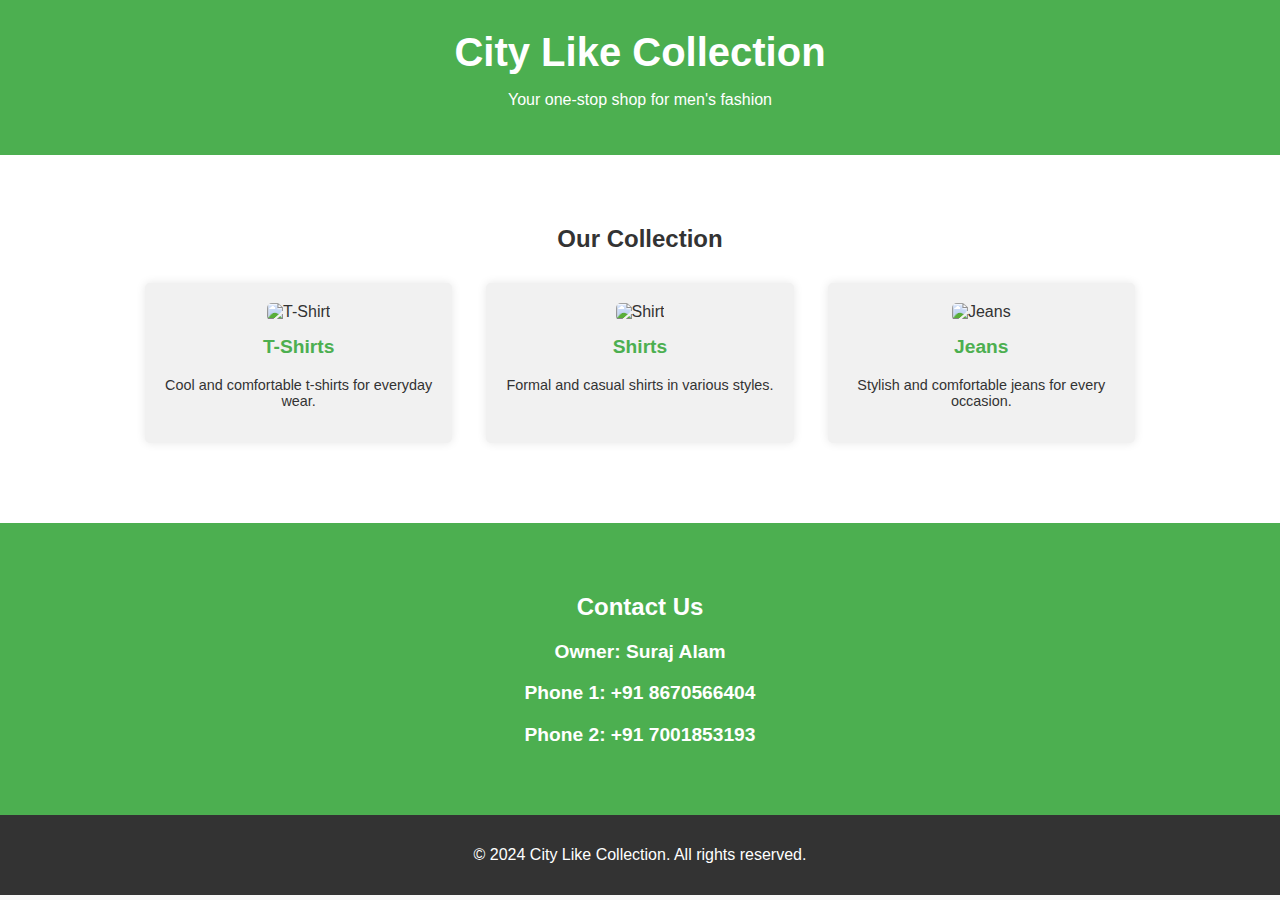
==== index.html @ 051e7981 "Add files via upload" ====
<!DOCTYPE html>
<html lang="en">
<head>
    <meta charset="UTF-8">
    <meta name="viewport" content="width=device-width, initial-scale=1.0">
    <title>City Like Collection - Men's Clothing Store</title>
    <link rel="stylesheet" href="styles.css">
</head>
<body>
    <!-- Header Section -->
    <header>
        <div class="container">
            <h1>City Like Collection</h1>
            <p>Your one-stop shop for men's fashion</p>
        </div>
    </header>

    <!-- Product Section -->
    <section id="products">
        <div class="container">
            <h2>Our Collection</h2>
            <div class="product-grid">
                <!-- T-Shirt Item -->
                <div class="product-item">
                    <img src="images/t-shirts.jpg" alt="T-Shirt">
                    <h3>T-Shirts</h3>
                    <p>Cool and comfortable t-shirts for everyday wear.</p>
                </div>
                <!-- Shirt Item -->
                <div class="product-item">
                    <img src="images/shirt.jpeg" alt="Shirt">
                    <h3>Shirts</h3>
                    <p>Formal and casual shirts in various styles.</p>
                </div>
                <!-- Jeans Item -->
                <div class="product-item">
                    <img src="images/jeans.jpg" alt="Jeans">
                    <h3>Jeans</h3>
                    <p>Stylish and comfortable jeans for every occasion.</p>
                </div>
                <!-- Add more products as needed -->
            </div>
        </div>
    </section>

    <!-- Contact Section -->
    <section id="contact">
        <div class="container">
            <h2>Contact Us</h2>
            <p>Owner: Suraj Alam</p>
            <p>Phone 1: +91 8670566404</p>
            <p>Phone 2: +91 7001853193</p>
        </div>
    </section>

    <!-- Footer Section -->
    <footer>
        <div class="container">
            <p>&copy; 2024 City Like Collection. All rights reserved.</p>
        </div>
    </footer>

    <script src="script.js"></script>
</body>
</html>
---- styles.css ----
/* General Styles */
body {
    font-family: Arial, sans-serif;
    margin: 0;
    padding: 0;
    color: #333;
    background-color: #f8f8f8;
}

.container {
    width: 80%;
    margin: 0 auto;
}

/* Header Styles */
header {
    background-color: #4CAF50;
    color: white;
    padding: 30px 0;
    text-align: center;
}

header h1 {
    margin: 0;
    font-size: 2.5em;
    font-family: 'Helvetica Neue', sans-serif;
    font-weight: bold;
}

/* Product Section Styles */
#products {
    padding: 50px 0;
    background-color: #fff;
}

#products h2 {
    text-align: center;
    margin-bottom: 30px;
}

.product-grid {
    display: flex;
    justify-content: space-around;
    flex-wrap: wrap;
}

.product-item {
    width: 30%;
    margin-bottom: 30px;
    background-color: #f1f1f1;
    padding: 20px;
    text-align: center;
    border-radius: 5px;
    box-shadow: 0 0 10px rgba(0, 0, 0, 0.1);
    transition: background-color 0.3s, box-shadow 0.3s;
    box-sizing: border-box; /* Ensures padding is included in width */
}

.product-item img {
    width: 100%;
    height: 200px; /* Fixed height to ensure uniformity */
    object-fit: cover; /* Ensures the image covers the container without distortion */
    border-radius: 5px;
}

.product-item h3 {
    margin-top: 15px;
    font-size: 1.2em;
    color: #4CAF50;
    font-family: 'Arial', sans-serif;
}

.product-item p {
    font-size: 0.9em;
}

/* Product Item Hover Effect */
.product-item:hover {
    background-color: #e0e0e0;
    box-shadow: 0 4px 15px rgba(0, 0, 0, 0.2);
}

/* Contact Section Styles */
#contact {
    padding: 50px 0;
    text-align: center;
    background-color: #4CAF50;
    color: white;
}

#contact p {
    font-size: 1.2em;
    font-weight: bold;
}

/* Footer Styles */
footer {
    background-color: #333;
    color: white;
    text-align: center;
    padding: 15px 0;
}

/* Responsive Styles */
@media (max-width: 768px) {
    .product-item {
        width: 100%;
        margin-bottom: 20px;
    }

    .container {
        width: 90%;
    }
}

@media (max-width: 480px) {
    header h1 {
        font-size: 2em;
    }

    #contact p {
        font-size: 1em;
    }
}
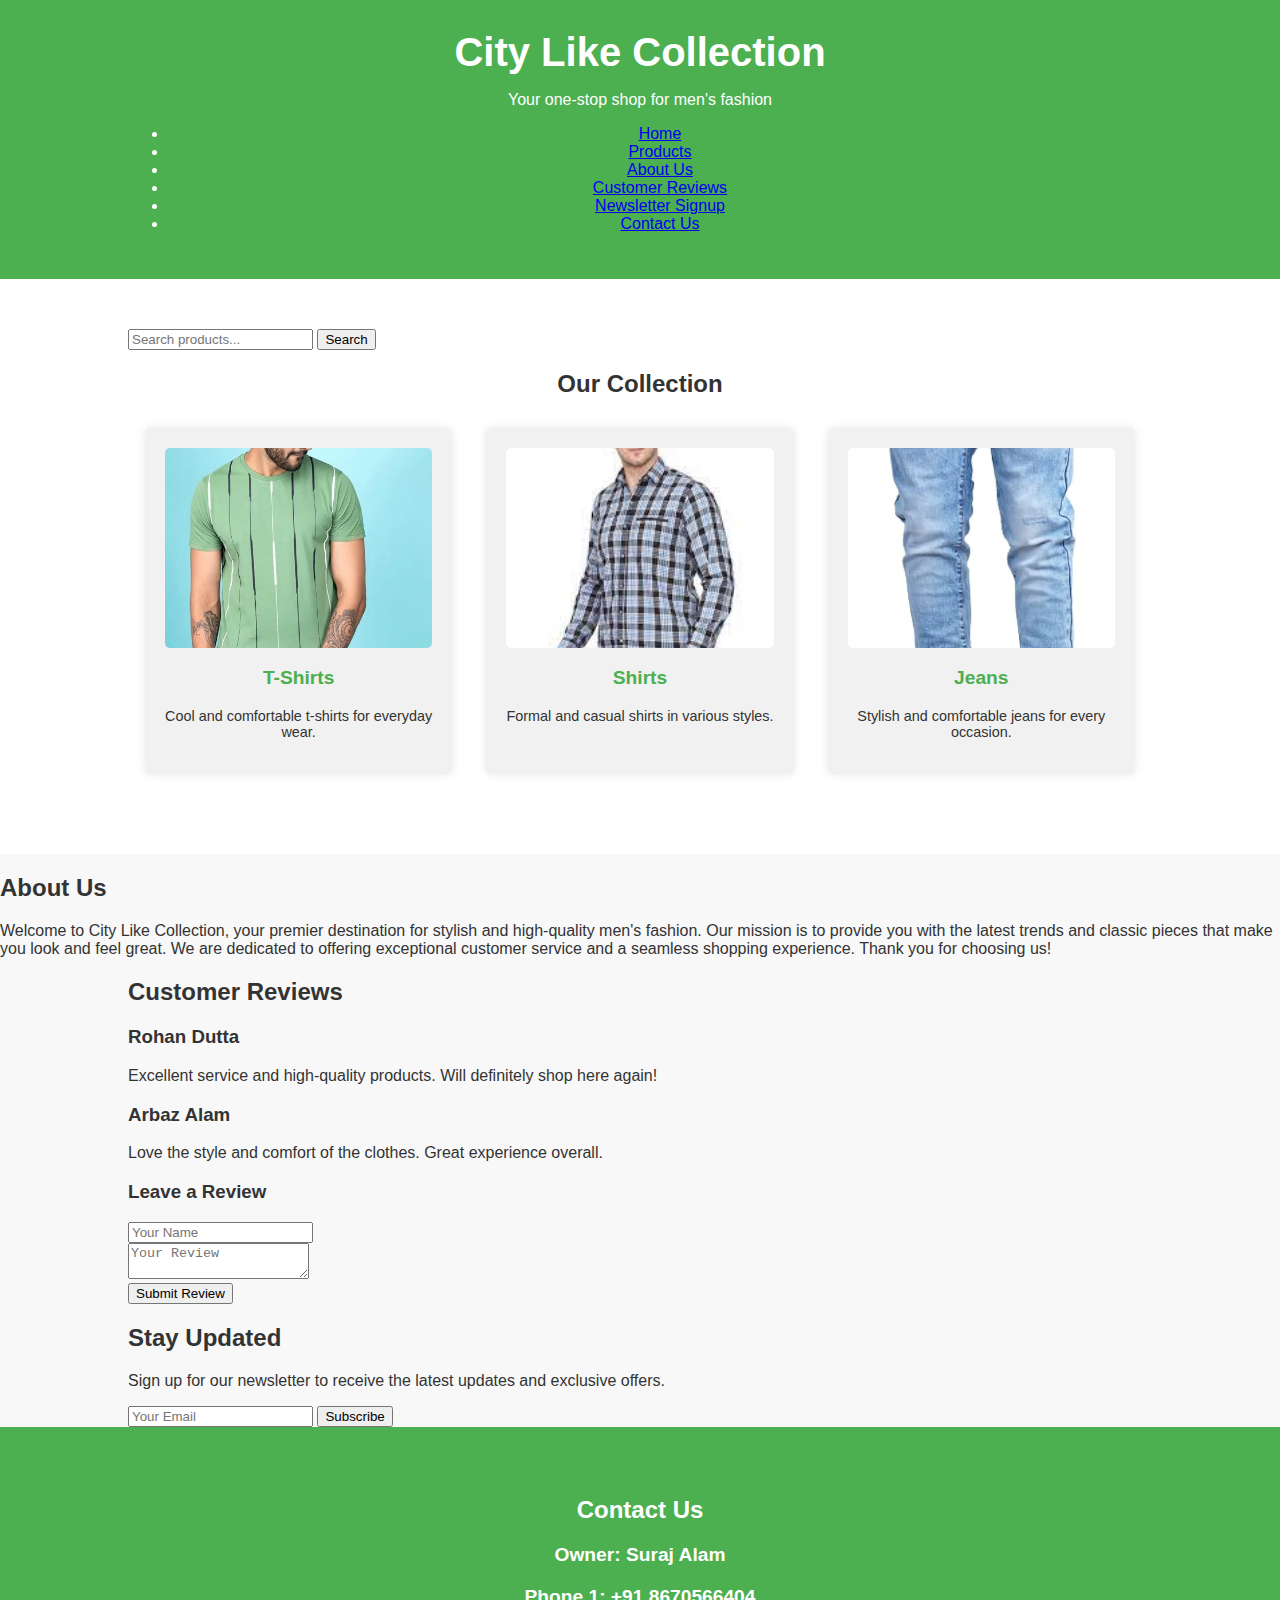
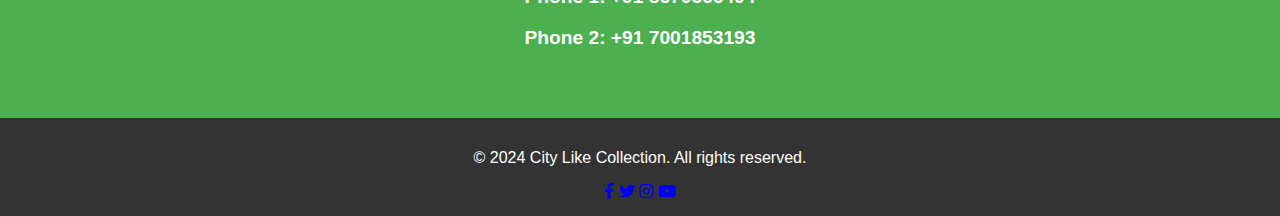
==== commit 77194c41: "Update index.html" ====
--- a/index.html
+++ b/index.html
@@ -5,6 +5,8 @@
     <meta name="viewport" content="width=device-width, initial-scale=1.0">
     <title>City Like Collection - Men's Clothing Store</title>
     <link rel="stylesheet" href="styles.css">
+    <!-- Font Awesome CDN -->
+    <link rel="stylesheet" href="https://cdnjs.cloudflare.com/ajax/libs/font-awesome/6.0.0-beta3/css/all.min.css">
 </head>
 <body>
     <!-- Header Section -->
@@ -12,34 +14,98 @@
         <div class="container">
             <h1>City Like Collection</h1>
             <p>Your one-stop shop for men's fashion</p>
+            <!-- Navigation Menu -->
+            <nav>
+                <ul>
+                    <li><a href="#home">Home</a></li>
+                    <li><a href="#products">Products</a></li>
+                    <li><a href="#about">About Us</a></li>
+                    <li><a href="#reviews">Customer Reviews</a></li>
+                    <li><a href="#newsletter">Newsletter Signup</a></li>
+                    <li><a href="#contact">Contact Us</a></li>
+                </ul>
+            </nav>
         </div>
     </header>
 
     <!-- Product Section -->
     <section id="products">
         <div class="container">
+            <div class="search-container">
+                <input type="text" id="search-input" placeholder="Search products...">
+                <button onclick="searchProducts()">Search</button>
+            </div>
             <h2>Our Collection</h2>
             <div class="product-grid">
                 <!-- T-Shirt Item -->
-                <div class="product-item">
+                <div class="product-item" data-category="t-shirts">
                     <img src="images/t-shirts.jpg" alt="T-Shirt">
                     <h3>T-Shirts</h3>
                     <p>Cool and comfortable t-shirts for everyday wear.</p>
                 </div>
                 <!-- Shirt Item -->
-                <div class="product-item">
+                <div class="product-item" data-category="shirts">
                     <img src="images/shirt.jpeg" alt="Shirt">
                     <h3>Shirts</h3>
                     <p>Formal and casual shirts in various styles.</p>
                 </div>
                 <!-- Jeans Item -->
-                <div class="product-item">
+                <div class="product-item" data-category="jeans">
                     <img src="images/jeans.jpg" alt="Jeans">
                     <h3>Jeans</h3>
                     <p>Stylish and comfortable jeans for every occasion.</p>
                 </div>
-                <!-- Add more products as needed -->
             </div>
+        </div>
+    </section>
+
+    <!-- About Us Section -->
+    <section id="about">
+        <div class="about-text">
+            <h2>About Us</h2>
+            <p>Welcome to City Like Collection, your premier destination for stylish and high-quality men's fashion. Our mission is to provide you with the latest trends and classic pieces that make you look and feel great. We are dedicated to offering exceptional customer service and a seamless shopping experience. Thank you for choosing us!</p>
+        </div>
+    </section>
+
+    <!-- Customer Reviews Section -->
+    <section id="reviews">
+        <div class="container">
+            <h2>Customer Reviews</h2>
+            <div class="reviews-grid">
+                <div class="review-item">
+                    <h3>Rohan Dutta</h3>
+                    <p>Excellent service and high-quality products. Will definitely shop here again!</p>
+                </div>
+                <div class="review-item">
+                    <h3>Arbaz Alam</h3>
+                    <p>Love the style and comfort of the clothes. Great experience overall.</p>
+                </div>
+            </div>
+            <!-- Review Form -->
+            <div class="review-form">
+                <h3>Leave a Review</h3>
+                <form id="review-form">
+                    <div class="form-group">
+                        <input type="text" id="review-name" placeholder="Your Name" required>
+                    </div>
+                    <div class="form-group">
+                        <textarea id="review-text" placeholder="Your Review" required></textarea>
+                    </div>
+                    <button type="submit">Submit Review</button>
+                </form>
+            </div>
+        </div>
+    </section>
+
+    <!-- Newsletter Signup Section -->
+    <section id="newsletter">
+        <div class="container">
+            <h2>Stay Updated</h2>
+            <p>Sign up for our newsletter to receive the latest updates and exclusive offers.</p>
+            <form id="newsletter-form">
+                <input type="email" id="newsletter-email" placeholder="Your Email" required>
+                <button type="submit">Subscribe</button>
+            </form>
         </div>
     </section>
 
@@ -57,6 +123,12 @@
     <footer>
         <div class="container">
             <p>&copy; 2024 City Like Collection. All rights reserved.</p>
+            <div class="social-media">
+                <a href="https://facebook.com/yourprofile" target="_blank" title="Follow us on Facebook"><i class="fab fa-facebook-f"></i></a>
+                <a href="https://twitter.com/yourprofile" target="_blank" title="Follow us on Twitter"><i class="fab fa-twitter"></i></a>
+                <a href="https://instagram.com/yourprofile" target="_blank" title="Follow us on Instagram"><i class="fab fa-instagram"></i></a>
+                <a href="https://youtube.com/yourprofile" target="_blank" title="Subscribe to our YouTube channel"><i class="fab fa-youtube"></i></a>
+            </div>
         </div>
     </footer>
 
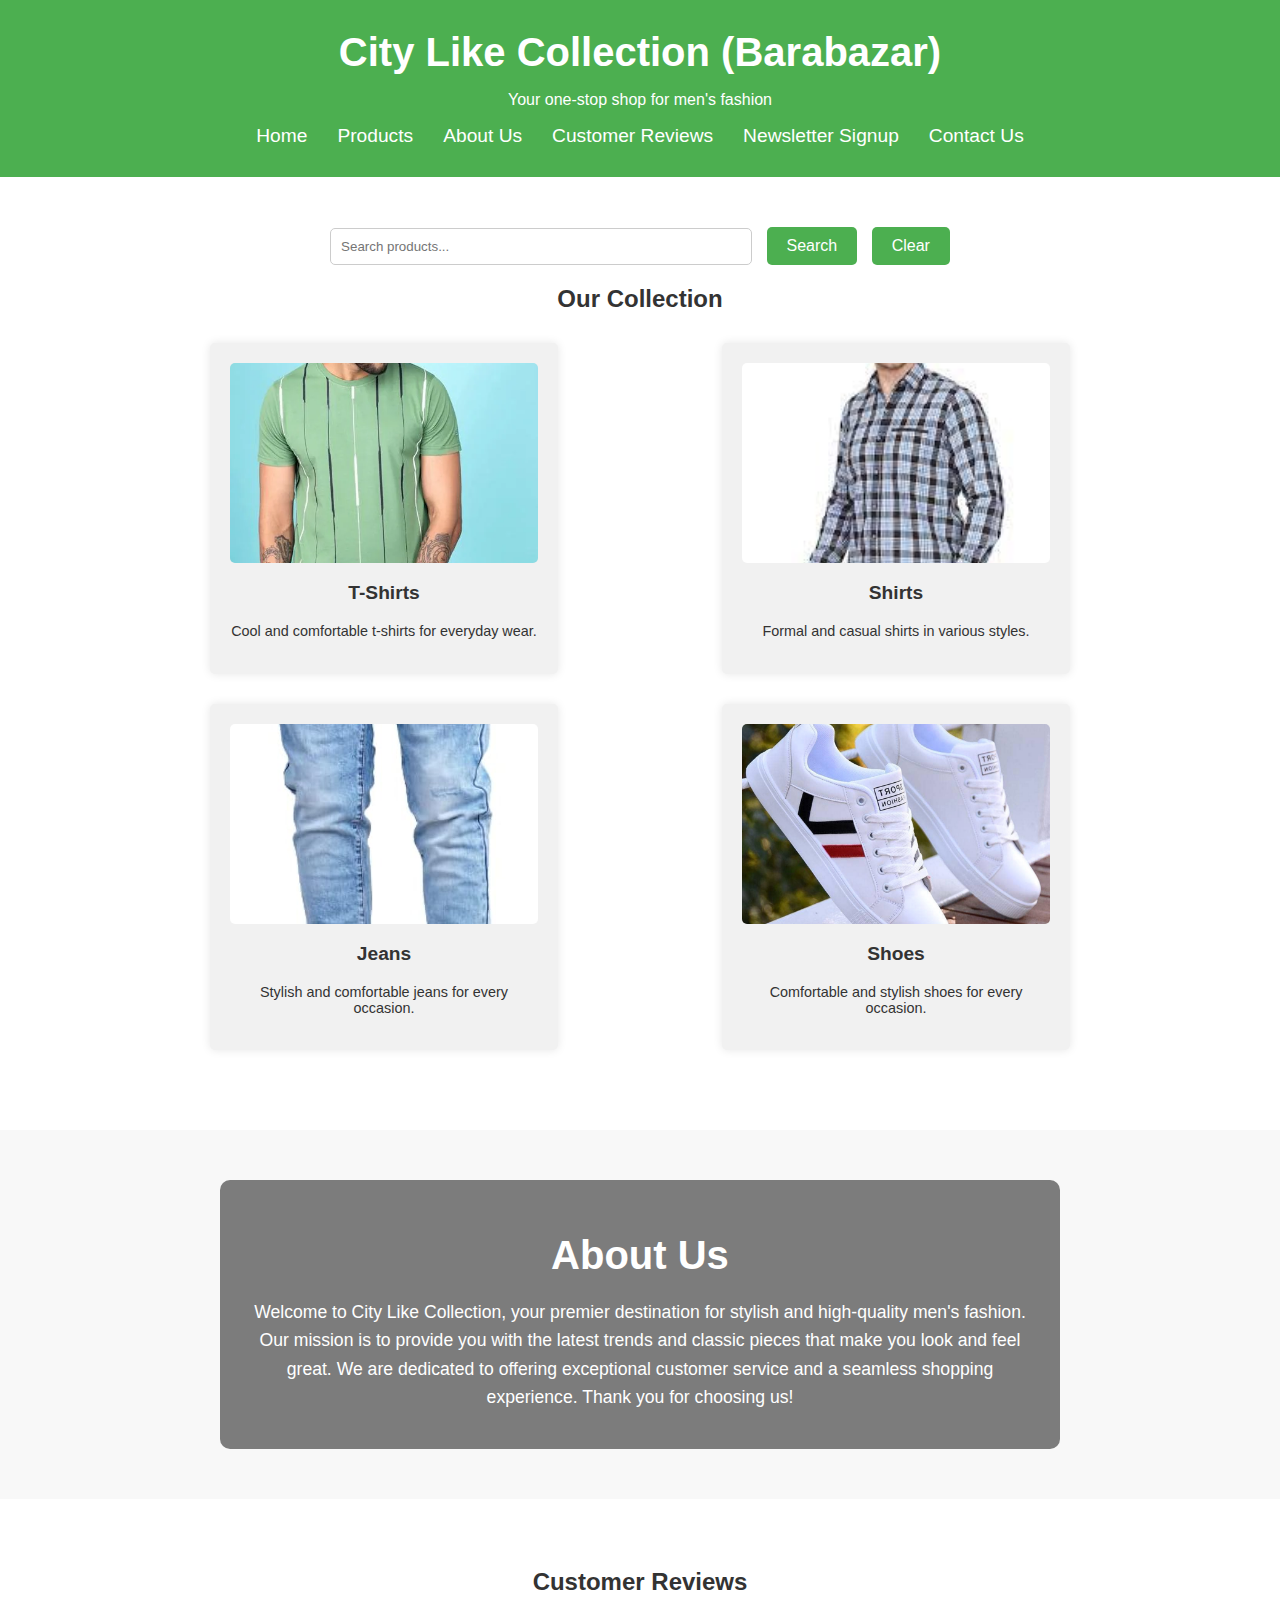
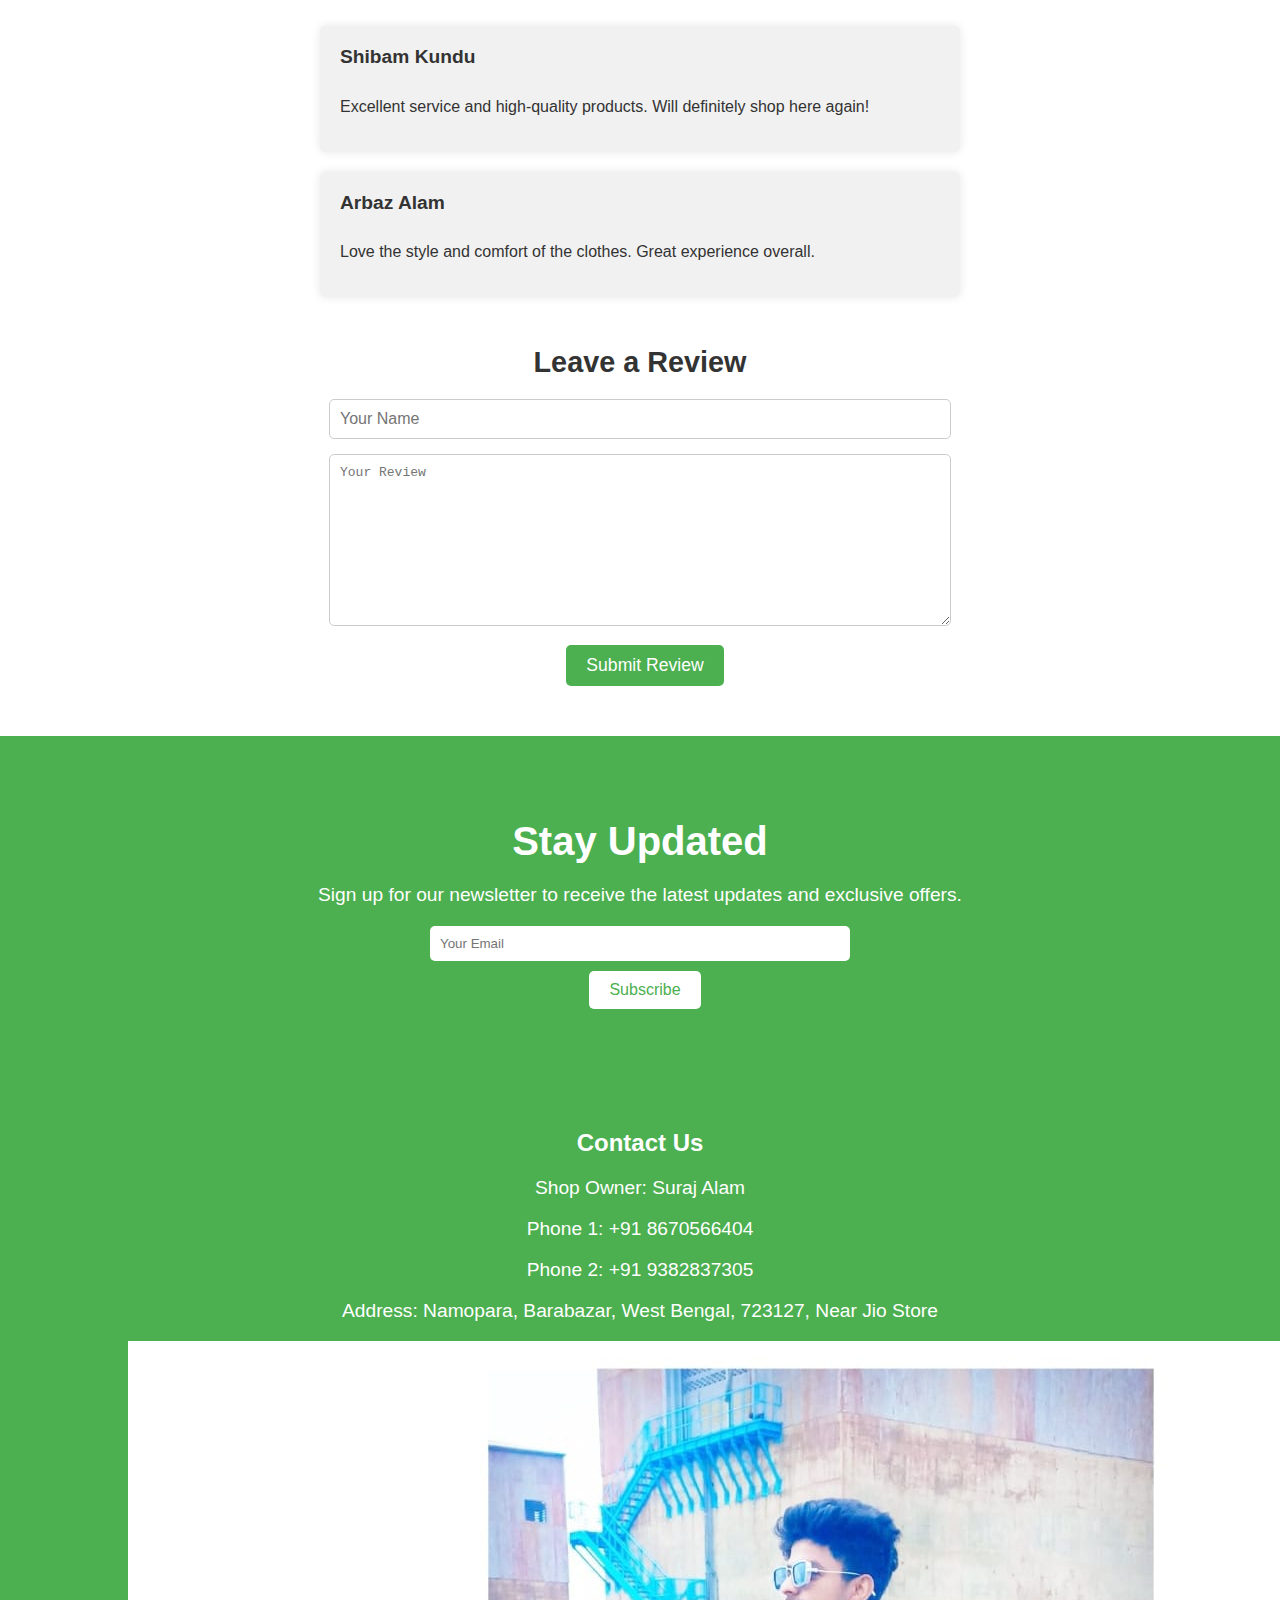
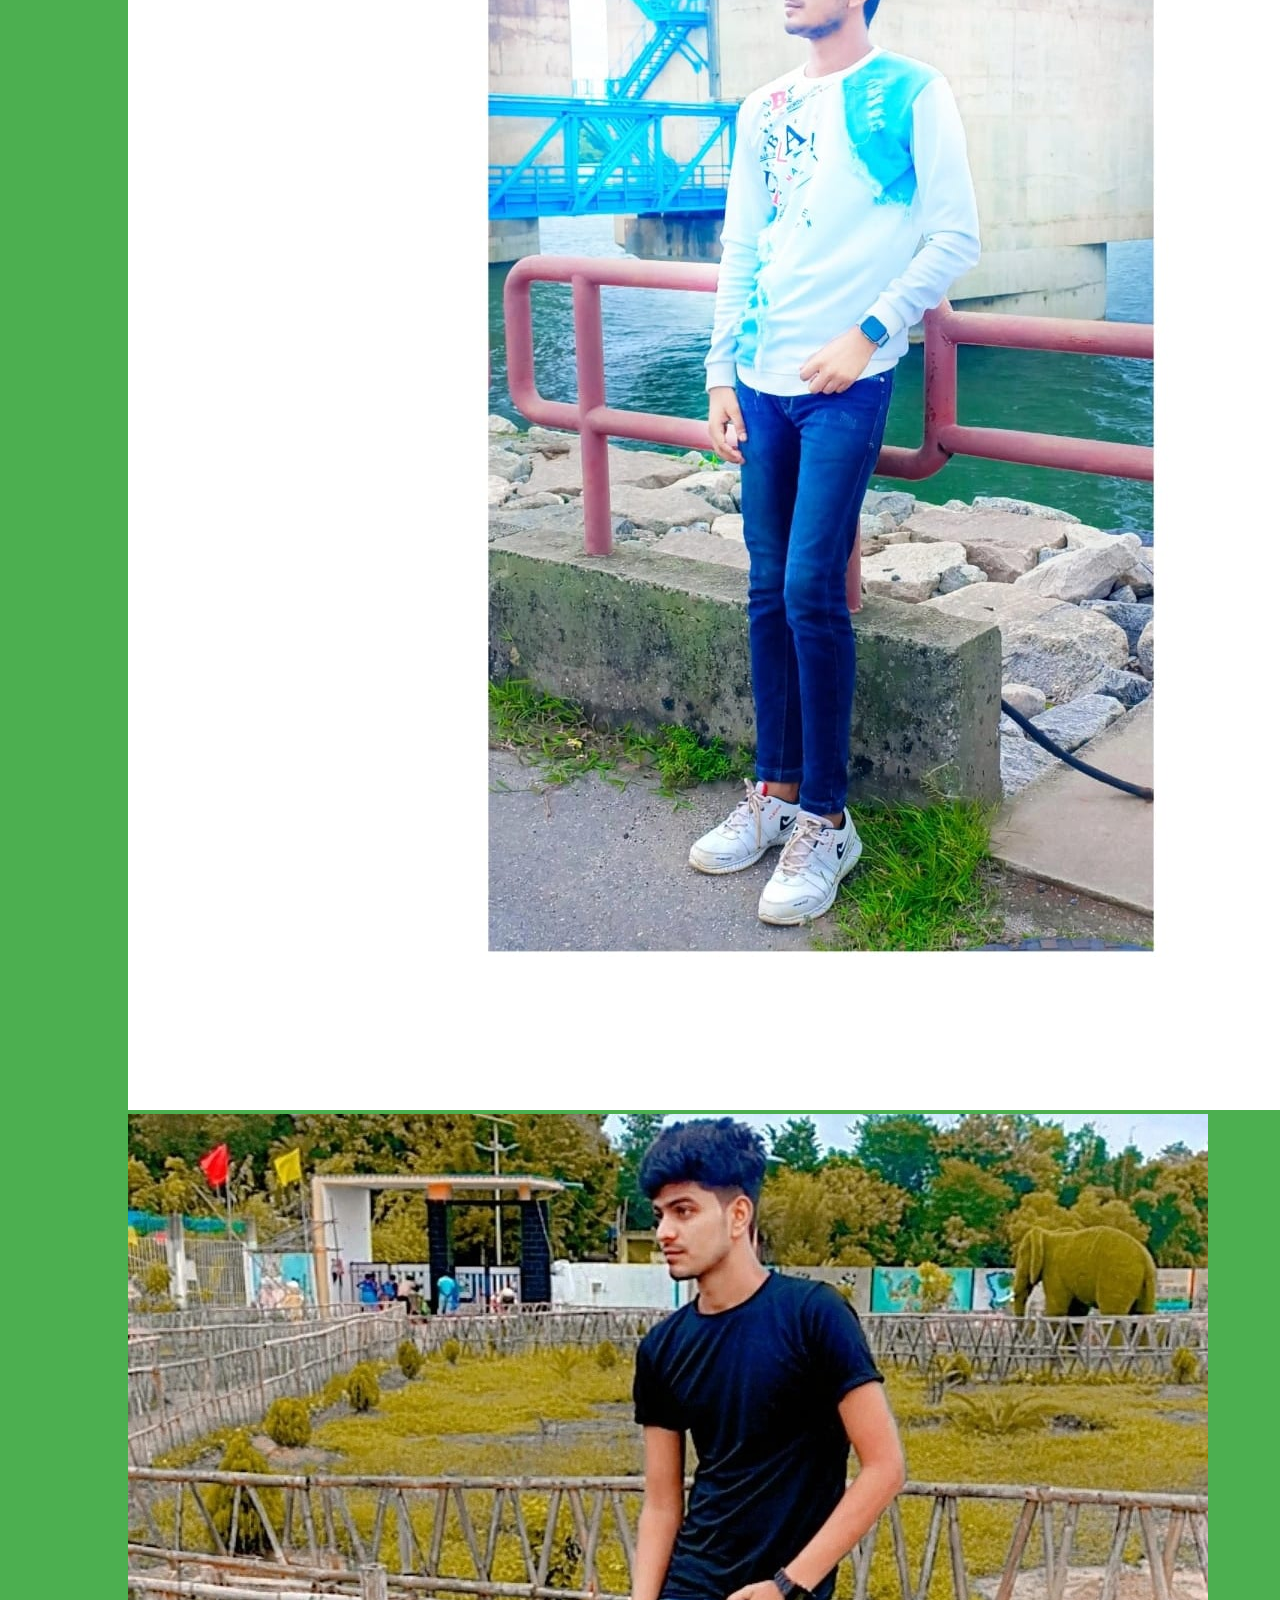
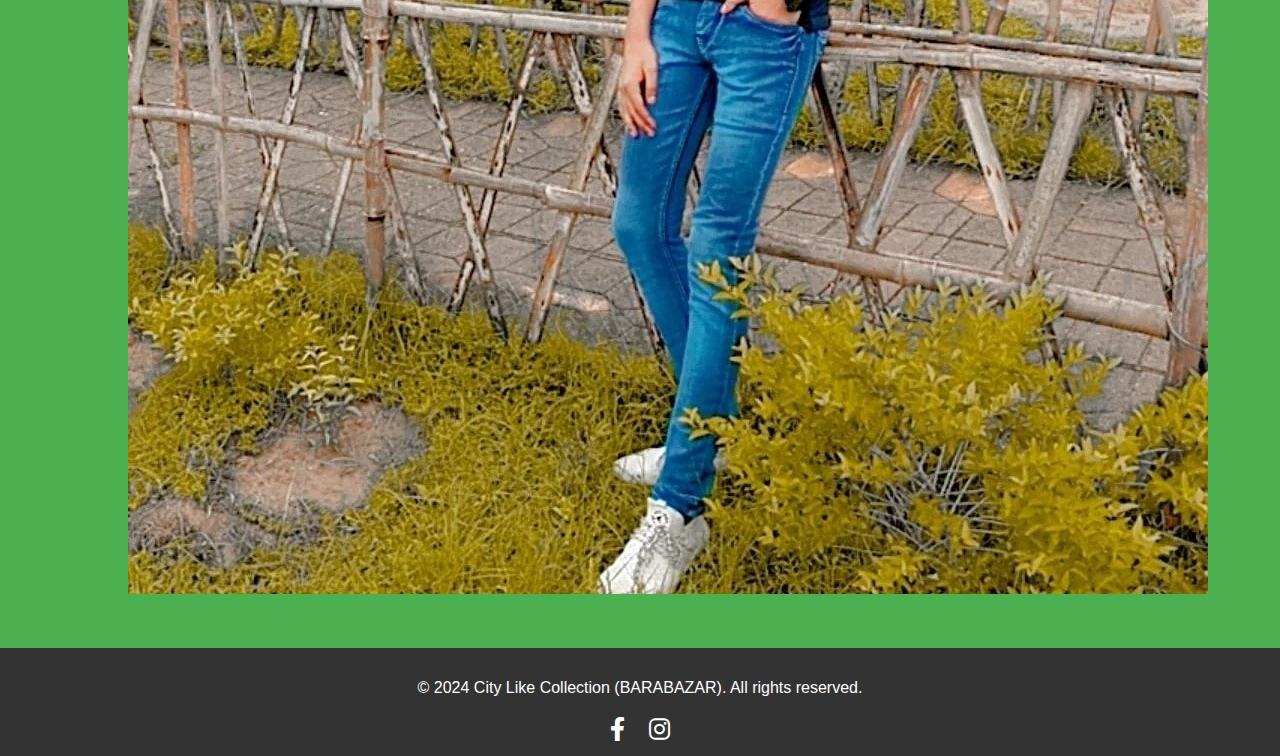
==== commit 746a0d6d: "Update index.html" ====
--- a/index.html
+++ b/index.html
@@ -3,7 +3,7 @@
 <head>
     <meta charset="UTF-8">
     <meta name="viewport" content="width=device-width, initial-scale=1.0">
-    <title>City Like Collection - Men's Clothing Store</title>
+    <title>City Like Collection (BARABAZAR) - Men's Clothing Store</title>
     <link rel="stylesheet" href="styles.css">
     <!-- Font Awesome CDN -->
     <link rel="stylesheet" href="https://cdnjs.cloudflare.com/ajax/libs/font-awesome/6.0.0-beta3/css/all.min.css">
@@ -12,7 +12,7 @@
     <!-- Header Section -->
     <header>
         <div class="container">
-            <h1>City Like Collection</h1>
+            <h1>City Like Collection <span>(Barabazar)</span></h1>
             <p>Your one-stop shop for men's fashion</p>
             <!-- Navigation Menu -->
             <nav>
@@ -34,6 +34,7 @@
             <div class="search-container">
                 <input type="text" id="search-input" placeholder="Search products...">
                 <button onclick="searchProducts()">Search</button>
+                <button id="clear-button">Clear</button>
             </div>
             <h2>Our Collection</h2>
             <div class="product-grid">
@@ -55,15 +56,23 @@
                     <h3>Jeans</h3>
                     <p>Stylish and comfortable jeans for every occasion.</p>
                 </div>
+                <!-- Shoes Item -->
+                <div class="product-item" data-category="shoes">
+                    <img src="images/shoes.jpg" alt="Shoes">
+                    <h3>Shoes</h3>
+                    <p>Comfortable and stylish shoes for every occasion.</p>
+                </div>
             </div>
         </div>
     </section>
 
     <!-- About Us Section -->
     <section id="about">
-        <div class="about-text">
-            <h2>About Us</h2>
-            <p>Welcome to City Like Collection, your premier destination for stylish and high-quality men's fashion. Our mission is to provide you with the latest trends and classic pieces that make you look and feel great. We are dedicated to offering exceptional customer service and a seamless shopping experience. Thank you for choosing us!</p>
+        <div class="container">
+            <div class="about-text">
+                <h2>About Us</h2>
+                <p>Welcome to City Like Collection, your premier destination for stylish and high-quality men's fashion. Our mission is to provide you with the latest trends and classic pieces that make you look and feel great. We are dedicated to offering exceptional customer service and a seamless shopping experience. Thank you for choosing us!</p>
+            </div>
         </div>
     </section>
 
@@ -73,7 +82,7 @@
             <h2>Customer Reviews</h2>
             <div class="reviews-grid">
                 <div class="review-item">
-                    <h3>Rohan Dutta</h3>
+                    <h3>Shibam Kundu</h3>
                     <p>Excellent service and high-quality products. Will definitely shop here again!</p>
                 </div>
                 <div class="review-item">
@@ -113,21 +122,24 @@
     <section id="contact">
         <div class="container">
             <h2>Contact Us</h2>
-            <p>Owner: Suraj Alam</p>
+            <p>Shop Owner: Suraj Alam</p>
             <p>Phone 1: +91 8670566404</p>
-            <p>Phone 2: +91 7001853193</p>
+            <p>Phone 2: +91 9382837305</p>
+            <p>Address: Namopara, Barabazar, West Bengal, 723127, Near Jio Store</p>
+            <div class="owner-photos">
+                <img src="images/ownerimg1.jpg" alt="Owner Photo 1" class="owner-photo">
+                <img src="images/ownerimg2.jpg" alt="Owner Photo 2" class="owner-photo">
+            </div>
         </div>
     </section>
 
     <!-- Footer Section -->
     <footer>
         <div class="container">
-            <p>&copy; 2024 City Like Collection. All rights reserved.</p>
+            <p>&copy; 2024 City Like Collection (BARABAZAR). All rights reserved.</p>
             <div class="social-media">
-                <a href="https://facebook.com/yourprofile" target="_blank" title="Follow us on Facebook"><i class="fab fa-facebook-f"></i></a>
-                <a href="https://twitter.com/yourprofile" target="_blank" title="Follow us on Twitter"><i class="fab fa-twitter"></i></a>
-                <a href="https://instagram.com/yourprofile" target="_blank" title="Follow us on Instagram"><i class="fab fa-instagram"></i></a>
-                <a href="https://youtube.com/yourprofile" target="_blank" title="Subscribe to our YouTube channel"><i class="fab fa-youtube"></i></a>
+                <a href="https://www.facebook.com/share/xg84AnTrRTAVxJWE/?mibextid=qi2Omg" target="_blank" title="Follow us on Facebook"><i class="fab fa-facebook-f"></i></a>
+                <a href="https://www.instagram.com/zyan2000a?utm_source=qr&igsh=Ym50eDR6aXI0eWIw" target="_blank" title="Follow us on Instagram"><i class="fab fa-instagram"></i></a>
             </div>
         </div>
     </footer>
--- a/styles.css
+++ b/styles.css
@@ -23,8 +23,31 @@
 header h1 {
     margin: 0;
     font-size: 2.5em;
-    font-family: 'Helvetica Neue', sans-serif;
-    font-weight: bold;
+}
+
+/* Navigation Menu */
+nav ul {
+    list-style: none;
+    padding: 0;
+    margin: 0;
+    display: flex;
+    justify-content: center;
+}
+
+nav ul li {
+    margin: 0 15px;
+}
+
+nav ul li a {
+    color: white;
+    text-decoration: none;
+    font-size: 1.2em;
+    transition: color 0.3s, transform 0.3s;
+}
+
+nav ul li a:hover {
+    color: #c8e6c9; /* Lighter green on hover */
+    transform: translateY(-3px); /* Slightly lift link on hover */
 }
 
 /* Product Section Styles */
@@ -33,6 +56,35 @@
     background-color: #fff;
 }
 
+.search-container {
+    text-align: center;
+    margin-bottom: 20px;
+}
+
+#search-input {
+    padding: 10px;
+    width: 80%;
+    max-width: 400px;
+    border: 1px solid #ccc;
+    border-radius: 5px;
+}
+
+button {
+    padding: 10px 20px;
+    border: none;
+    background-color: #4CAF50;
+    color: white;
+    border-radius: 5px;
+    cursor: pointer;
+    font-size: 1em;
+    margin-left: 10px;
+}
+
+button:hover {
+    background-color: #45a049;
+}
+
+/* Product Grid Styles */
 #products h2 {
     text-align: center;
     margin-bottom: 30px;
@@ -52,32 +104,195 @@
     text-align: center;
     border-radius: 5px;
     box-shadow: 0 0 10px rgba(0, 0, 0, 0.1);
-    transition: background-color 0.3s, box-shadow 0.3s;
-    box-sizing: border-box; /* Ensures padding is included in width */
+    transition: box-shadow 0.3s, transform 0.3s;
 }
 
 .product-item img {
     width: 100%;
-    height: 200px; /* Fixed height to ensure uniformity */
-    object-fit: cover; /* Ensures the image covers the container without distortion */
+    height: 200px; /* Equal height for images */
+    object-fit: cover; /* Ensure images cover the area */
     border-radius: 5px;
 }
 
 .product-item h3 {
     margin-top: 15px;
     font-size: 1.2em;
-    color: #4CAF50;
-    font-family: 'Arial', sans-serif;
 }
 
 .product-item p {
     font-size: 0.9em;
 }
 
-/* Product Item Hover Effect */
 .product-item:hover {
-    background-color: #e0e0e0;
-    box-shadow: 0 4px 15px rgba(0, 0, 0, 0.2);
+    box-shadow: 0 0 15px rgba(0, 0, 0, 0.2); /* Darker shadow on hover */
+    transform: translateY(-5px); /* Lift product item on hover */
+}
+
+/* About Us Section Styles */
+#about {
+    padding: 50px 0;
+    background-image: url('images/about-us-bg.jpg');
+    background-size: cover;
+    background-position: center;
+    background-repeat: no-repeat;
+    color: white;
+    text-align: center;
+}
+
+.about-text {
+    background: rgba(0, 0, 0, 0.5);
+    padding: 20px;
+    border-radius: 10px;
+    max-width: 800px;
+    margin: 0 auto;
+}
+
+.about-text h2 {
+    font-size: 2.5em;
+    margin-bottom: 20px;
+}
+
+.about-text p {
+    font-size: 1.1em;
+    line-height: 1.6;
+}
+
+/* Customer Reviews Section Styles */
+#reviews {
+    padding: 50px 0;
+    background-color: #fff;
+}
+
+#reviews h2 {
+    text-align: center;
+    margin-bottom: 30px;
+}
+
+.reviews-grid {
+    display: flex;
+    flex-direction: column;
+    align-items: center;
+}
+
+.review-item {
+    width: 80%;
+    max-width: 600px;
+    background-color: #f1f1f1;
+    padding: 20px;
+    border-radius: 5px;
+    box-shadow: 0 0 10px rgba(0, 0, 0, 0.1);
+    transition: box-shadow 0.3s, transform 0.3s;
+    margin-bottom: 20px;
+    display: flex;
+    flex-direction: column;
+    align-items: flex-start;
+}
+
+.review-item h3 {
+    margin-top: 0;
+    font-size: 1.2em;
+}
+
+.review-item p {
+    font-size: 1em;
+    margin-top: 10px;
+}
+
+.review-item:hover {
+    box-shadow: 0 0 15px rgba(0, 0, 0, 0.2); /* Darker shadow on hover */
+    transform: translateY(-5px); /* Lift review item on hover */
+}
+
+.review-form {
+    text-align: center;
+    margin-top: 20px;
+}
+
+.review-form h3 {
+    font-size: 1.8em;
+    margin-bottom: 20px;
+}
+
+.review-form .form-group {
+    margin-bottom: 15px;
+}
+
+.review-form input, .review-form textarea {
+    padding: 10px;
+    width: 100%;
+    max-width: 600px;
+    border: 1px solid #ccc;
+    border-radius: 5px;
+    font-size: 1em;
+}
+
+.review-form textarea {
+    height: 150px;
+    resize: vertical;
+}
+
+.review-form button {
+    padding: 10px 20px;
+    border: none;
+    background-color: #4CAF50;
+    color: white;
+    border-radius: 5px;
+    cursor: pointer;
+    transition: background-color 0.3s, transform 0.3s;
+    font-size: 1.1em;
+}
+
+.review-form button:hover {
+    background-color: #45a049;
+    transform: scale(1.05); /* Slightly enlarge button on hover */
+}
+
+/* Newsletter Signup Section Styles */
+#newsletter {
+    padding: 50px 0;
+    background-color: #4CAF50;
+    color: white;
+    text-align: center;
+}
+
+#newsletter h2 {
+    font-size: 2.5em;
+    margin-bottom: 20px;
+}
+
+#newsletter p {
+    font-size: 1.2em;
+    margin-bottom: 20px;
+}
+
+#newsletter form {
+    display: flex;
+    flex-direction: column;
+    align-items: center;
+}
+
+#newsletter input {
+    margin-bottom: 10px;
+    padding: 10px;
+    width: 100%;
+    max-width: 400px;
+    border: none;
+    border-radius: 5px;
+}
+
+#newsletter button {
+    padding: 10px 20px;
+    border: none;
+    background-color: white;
+    color: #4CAF50;
+    border-radius: 5px;
+    cursor: pointer;
+    transition: background-color 0.3s, transform 0.3s;
+}
+
+#newsletter button:hover {
+    background-color: #ddd;
+    transform: scale(1.05); /* Slightly enlarge button on hover */
 }
 
 /* Contact Section Styles */
@@ -90,7 +305,6 @@
 
 #contact p {
     font-size: 1.2em;
-    font-weight: bold;
 }
 
 /* Footer Styles */
@@ -101,24 +315,48 @@
     padding: 15px 0;
 }
 
+footer .social-media {
+    margin-top: 10px;
+}
+
+footer .social-media a {
+    color: white;
+    margin: 0 10px;
+    text-decoration: none;
+    font-size: 1.5em;
+    transition: color 0.3s;
+}
+
+footer .social-media a:hover {
+    color: #4CAF50; /* Change color on hover */
+}
+
+footer .social-media i {
+    display: inline-block;
+    vertical-align: middle;
+}
+
 /* Responsive Styles */
 @media (max-width: 768px) {
     .product-item {
+        width: 90%;
+    }
+
+    nav ul {
+        flex-direction: column;
+    }
+
+    nav ul li {
+        margin: 10px 0;
+    }
+}
+
+@media (max-width: 480px) {
+    .product-item {
         width: 100%;
-        margin-bottom: 20px;
-    }
-
-    .container {
-        width: 90%;
-    }
-}
-
-@media (max-width: 480px) {
-    header h1 {
-        font-size: 2em;
-    }
-
-    #contact p {
-        font-size: 1em;
-    }
-}
+    }
+
+    footer .social-media a {
+        font-size: 1.2em;
+    }
+}
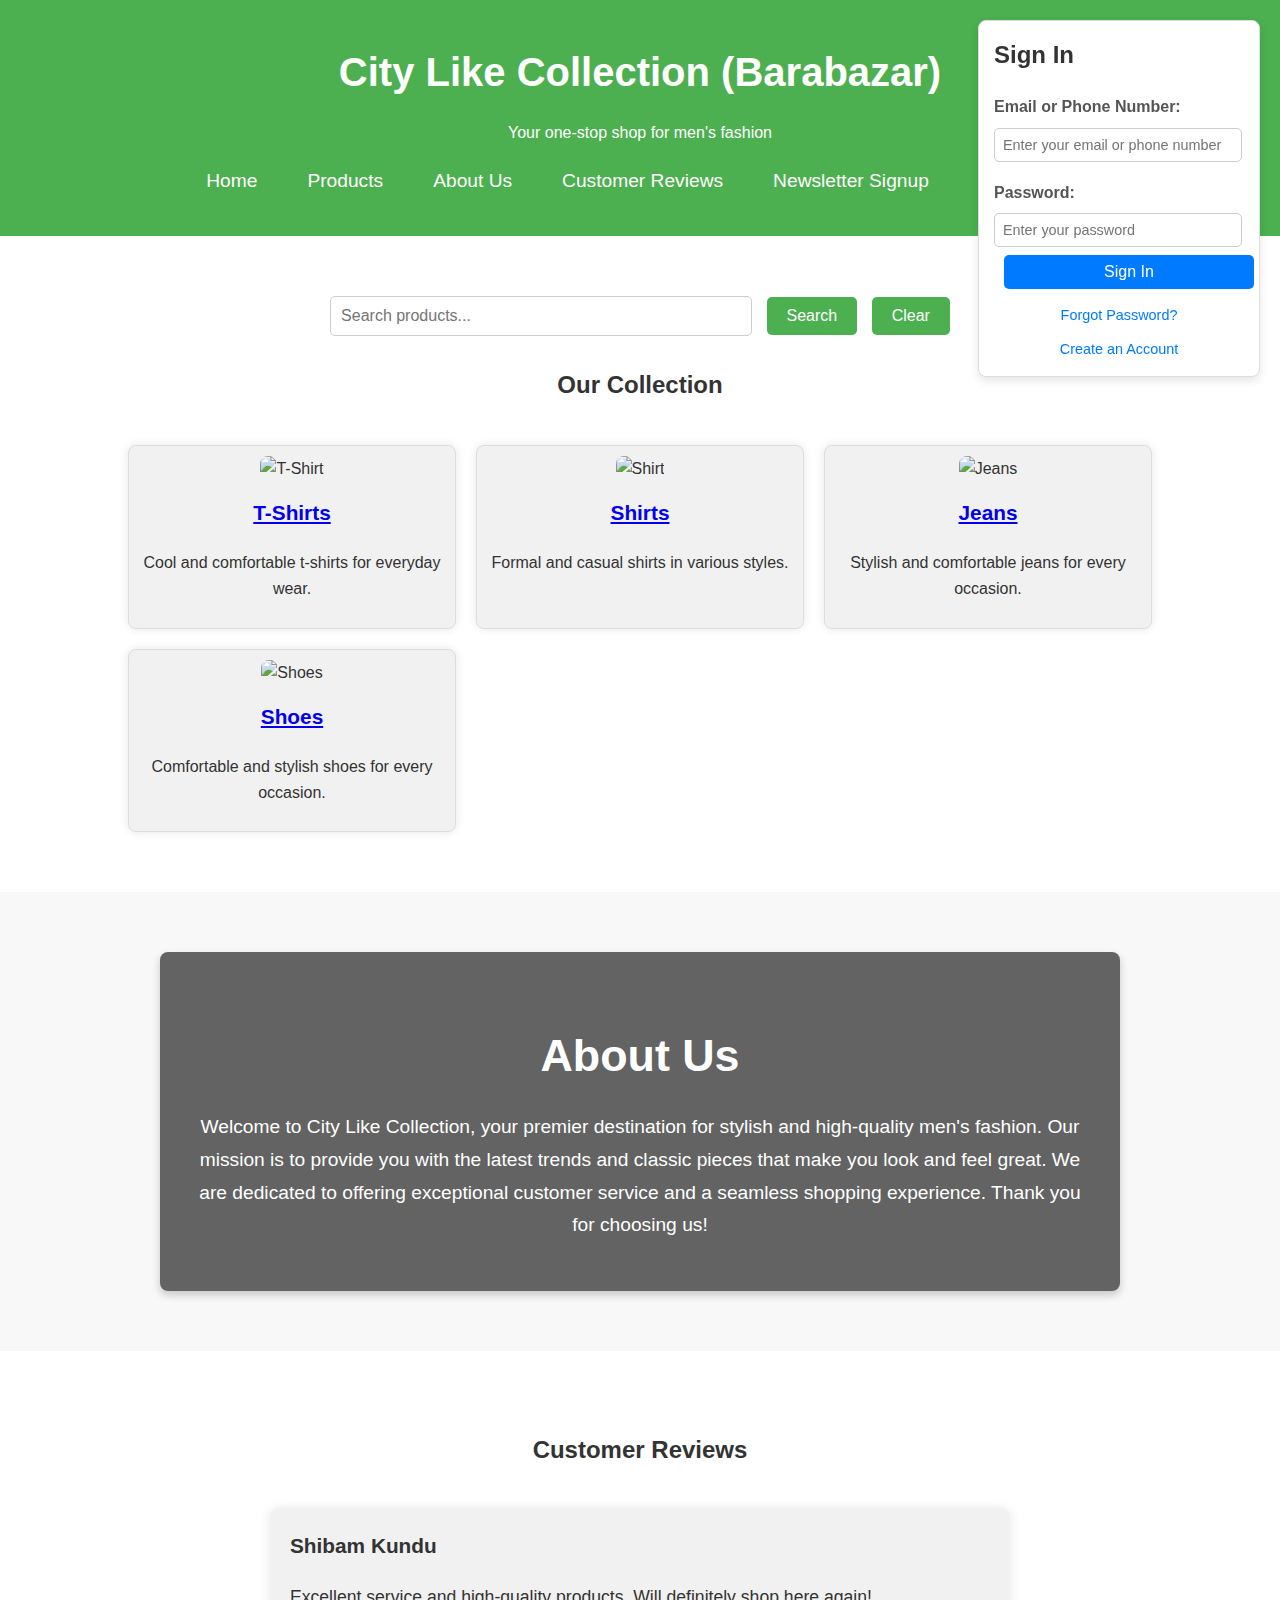
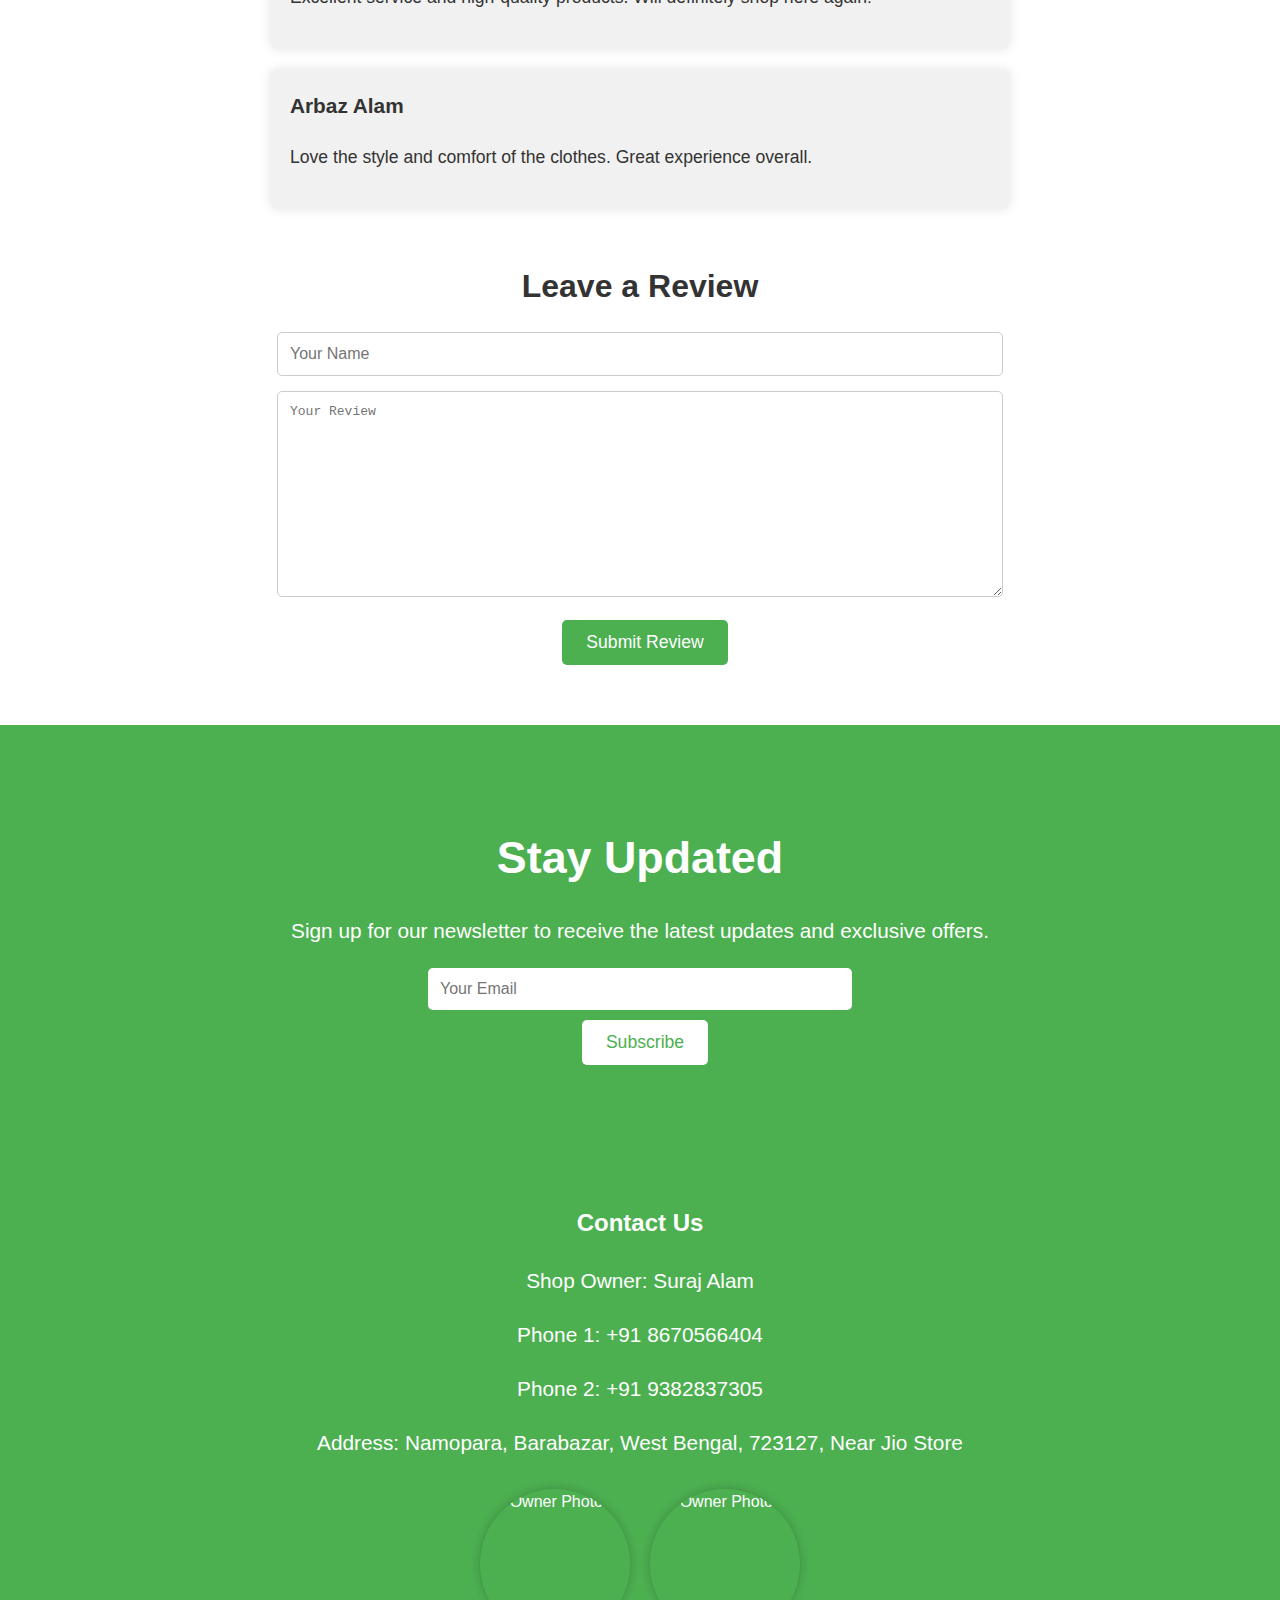
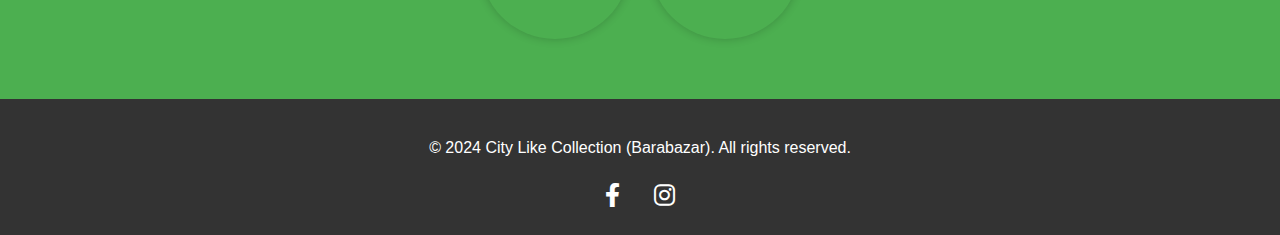
==== commit 2189bec1: "Add files via upload" ====
--- a/index.html
+++ b/index.html
@@ -5,16 +5,141 @@
     <meta name="viewport" content="width=device-width, initial-scale=1.0">
     <title>City Like Collection (BARABAZAR) - Men's Clothing Store</title>
     <link rel="stylesheet" href="styles.css">
-    <!-- Font Awesome CDN -->
     <link rel="stylesheet" href="https://cdnjs.cloudflare.com/ajax/libs/font-awesome/6.0.0-beta3/css/all.min.css">
+    <style>
+        /* Inline CSS for demonstration */
+        .container {
+            width: 80%;
+            margin: 0 auto;
+        }
+
+        .product-item {
+            flex: 1 1 30%;
+            border: 1px solid #ddd;
+            padding: 10px;
+            box-shadow: 0 0 10px rgba(0,0,0,0.1);
+            text-align: center;
+            position: relative;
+            border-radius: 8px;
+            transition: box-shadow 0.3s, transform 0.3s;
+        }
+
+        .product-item img {
+            width: 100%;
+            height: 200px; /* Default fixed height */
+            object-fit: cover; /* Ensures the image covers the area */
+            border-radius: 8px;
+        }
+
+        .product-item#shirt3 img {
+            height: 250px; /* Increased height for Shirt 3 */
+        }
+
+        .product-item:hover {
+            box-shadow: 0 4px 20px rgba(0,0,0,0.2);
+            transform: scale(1.02);
+        }
+
+        .product-item button {
+            padding: 10px 20px;
+            border: none;
+            background-color: #007bff;
+            color: white;
+            cursor: pointer;
+            font-size: 1em;
+            margin-top: 10px;
+            border-radius: 5px;
+            transition: background-color 0.3s;
+        }
+
+        .product-item button:hover {
+            background-color: #0056b3;
+        }
+
+        /* Sign-In Sidebar Styles */
+        .sign-in-sidebar {
+            position: fixed;
+            top: 20px;
+            right: 20px;
+            width: 250px; /* Smaller width */
+            padding: 15px;
+            border: 1px solid #ddd;
+            border-radius: 8px;
+            background-color: #ffffff;
+            box-shadow: 0 4px 10px rgba(0,0,0,0.1);
+            z-index: 1000;
+        }
+
+        .sign-in-sidebar h2 {
+            margin-top: 0;
+            font-size: 1.5em;
+            color: #333;
+        }
+
+        .sign-in-sidebar label {
+            display: block;
+            margin-top: 10px;
+            font-weight: bold;
+            color: #555;
+        }
+
+        .sign-in-sidebar input {
+            width: calc(100% - 20px);
+            padding: 8px;
+            margin: 8px 0;
+            border: 1px solid #ccc;
+            border-radius: 5px;
+            font-size: 0.9em;
+            color: #333;
+        }
+
+        .sign-in-sidebar button {
+            width: 100%;
+            padding: 8px;
+            border: none;
+            background-color: #007bff;
+            color: white;
+            cursor: pointer;
+            font-size: 1em;
+            border-radius: 5px;
+            transition: background-color 0.3s;
+        }
+
+        .sign-in-sidebar button:hover {
+            background-color: #0056b3;
+        }
+
+        .sign-in-sidebar .links {
+            margin-top: 15px;
+            text-align: center;
+        }
+
+        .sign-in-sidebar .links a {
+            display: block;
+            margin-top: 10px;
+            color: #007bff;
+            text-decoration: none;
+            font-size: 0.9em;
+        }
+
+        .sign-in-sidebar .links a:hover {
+            text-decoration: underline;
+        }
+
+        @media (max-width: 768px) {
+            .sign-in-sidebar {
+                width: 90%;
+                top: 10px;
+                right: 10px;
+            }
+        }
+    </style>
 </head>
 <body>
-    <!-- Header Section -->
     <header>
         <div class="container">
             <h1>City Like Collection <span>(Barabazar)</span></h1>
             <p>Your one-stop shop for men's fashion</p>
-            <!-- Navigation Menu -->
             <nav>
                 <ul>
                     <li><a href="#home">Home</a></li>
@@ -28,7 +153,21 @@
         </div>
     </header>
 
-    <!-- Product Section -->
+    <aside class="sign-in-sidebar">
+        <h2>Sign In</h2>
+        <form id="sign-in-form">
+            <label for="email-phone">Email or Phone Number:</label>
+            <input type="text" id="email-phone" name="email-phone" placeholder="Enter your email or phone number" required>
+            <label for="sign-in-password">Password:</label>
+            <input type="password" id="sign-in-password" name="sign-in-password" placeholder="Enter your password" required>
+            <button type="submit">Sign In</button>
+        </form>
+        <div class="links">
+            <a href="#">Forgot Password?</a>
+            <a href="register.html">Create an Account</a>
+        </div>
+    </aside>
+
     <section id="products">
         <div class="container">
             <div class="search-container">
@@ -38,35 +177,34 @@
             </div>
             <h2>Our Collection</h2>
             <div class="product-grid">
-                <!-- T-Shirt Item -->
                 <div class="product-item" data-category="t-shirts">
+                    <a href="t_shirts.html"></a>
                     <img src="images/t-shirts.jpg" alt="T-Shirt">
-                    <h3>T-Shirts</h3>
+                    <h3><a href="t_shirts.html">T-Shirts</a></h3>
                     <p>Cool and comfortable t-shirts for everyday wear.</p>
                 </div>
-                <!-- Shirt Item -->
                 <div class="product-item" data-category="shirts">
+                    <a href="Shirts.html"></a>
                     <img src="images/shirt.jpeg" alt="Shirt">
-                    <h3>Shirts</h3>
+                    <h3><a href="Shirts.html">Shirts</a></h3>
                     <p>Formal and casual shirts in various styles.</p>
                 </div>
-                <!-- Jeans Item -->
                 <div class="product-item" data-category="jeans">
+                    <a href="jeans.html"></a>
                     <img src="images/jeans.jpg" alt="Jeans">
-                    <h3>Jeans</h3>
+                    <h3><a href="jeans.html">Jeans</a></h3>
                     <p>Stylish and comfortable jeans for every occasion.</p>
                 </div>
-                <!-- Shoes Item -->
-                <div class="product-item" data-category="shoes">
+                <div class="product-item" data-category="Shoes">
+                    <a href="shoes.html"></a>
                     <img src="images/shoes.jpg" alt="Shoes">
-                    <h3>Shoes</h3>
+                    <h3><a href="shoes.html">Shoes</a></h3>
                     <p>Comfortable and stylish shoes for every occasion.</p>
                 </div>
             </div>
         </div>
     </section>
 
-    <!-- About Us Section -->
     <section id="about">
         <div class="container">
             <div class="about-text">
@@ -76,7 +214,6 @@
         </div>
     </section>
 
-    <!-- Customer Reviews Section -->
     <section id="reviews">
         <div class="container">
             <h2>Customer Reviews</h2>
@@ -90,7 +227,6 @@
                     <p>Love the style and comfort of the clothes. Great experience overall.</p>
                 </div>
             </div>
-            <!-- Review Form -->
             <div class="review-form">
                 <h3>Leave a Review</h3>
                 <form id="review-form">
@@ -106,7 +242,6 @@
         </div>
     </section>
 
-    <!-- Newsletter Signup Section -->
     <section id="newsletter">
         <div class="container">
             <h2>Stay Updated</h2>
@@ -118,7 +253,6 @@
         </div>
     </section>
 
-    <!-- Contact Section -->
     <section id="contact">
         <div class="container">
             <h2>Contact Us</h2>
@@ -133,10 +267,9 @@
         </div>
     </section>
 
-    <!-- Footer Section -->
     <footer>
         <div class="container">
-            <p>&copy; 2024 City Like Collection (BARABAZAR). All rights reserved.</p>
+            <p>&copy; 2024 City Like Collection (Barabazar). All rights reserved.</p>
             <div class="social-media">
                 <a href="https://www.facebook.com/share/xg84AnTrRTAVxJWE/?mibextid=qi2Omg" target="_blank" title="Follow us on Facebook"><i class="fab fa-facebook-f"></i></a>
                 <a href="https://www.instagram.com/zyan2000a?utm_source=qr&igsh=Ym50eDR6aXI0eWIw" target="_blank" title="Follow us on Instagram"><i class="fab fa-instagram"></i></a>
--- a/styles.css
+++ b/styles.css
@@ -1,14 +1,16 @@
 /* General Styles */
 body {
-    font-family: Arial, sans-serif;
+    font-family: 'Arial', sans-serif;
     margin: 0;
     padding: 0;
     color: #333;
     background-color: #f8f8f8;
+    line-height: 1.6;
 }
 
 .container {
-    width: 80%;
+    width: 90%;
+    max-width: 1200px;
     margin: 0 auto;
 }
 
@@ -16,20 +18,25 @@
 header {
     background-color: #4CAF50;
     color: white;
-    padding: 30px 0;
-    text-align: center;
+    padding: 40px 0;
+    text-align: center;
+    box-shadow: 0 4px 8px rgba(0, 0, 0, 0.1);
 }
 
 header h1 {
     margin: 0;
     font-size: 2.5em;
+}
+
+header span {
+    font-weight: bold;
 }
 
 /* Navigation Menu */
 nav ul {
     list-style: none;
     padding: 0;
-    margin: 0;
+    margin: 20px 0 0;
     display: flex;
     justify-content: center;
 }
@@ -43,30 +50,33 @@
     text-decoration: none;
     font-size: 1.2em;
     transition: color 0.3s, transform 0.3s;
-}
-
-nav ul li a:hover {
+    padding: 5px 10px;
+}
+
+nav ul li a:hover,
+nav ul li a:focus {
     color: #c8e6c9; /* Lighter green on hover */
     transform: translateY(-3px); /* Slightly lift link on hover */
 }
 
 /* Product Section Styles */
 #products {
-    padding: 50px 0;
+    padding: 60px 0;
     background-color: #fff;
 }
 
 .search-container {
     text-align: center;
-    margin-bottom: 20px;
+    margin-bottom: 30px;
 }
 
 #search-input {
     padding: 10px;
-    width: 80%;
+    width: 100%;
     max-width: 400px;
     border: 1px solid #ccc;
     border-radius: 5px;
+    font-size: 1em;
 }
 
 button {
@@ -78,32 +88,33 @@
     cursor: pointer;
     font-size: 1em;
     margin-left: 10px;
-}
-
-button:hover {
+    transition: background-color 0.3s, transform 0.3s;
+}
+
+button:hover,
+button:focus {
     background-color: #45a049;
+    transform: scale(1.05); /* Slightly enlarge button on hover */
 }
 
 /* Product Grid Styles */
 #products h2 {
     text-align: center;
-    margin-bottom: 30px;
+    margin-bottom: 40px;
 }
 
 .product-grid {
-    display: flex;
-    justify-content: space-around;
-    flex-wrap: wrap;
+    display: grid;
+    grid-template-columns: repeat(auto-fill, minmax(250px, 1fr));
+    gap: 20px;
 }
 
 .product-item {
-    width: 30%;
-    margin-bottom: 30px;
     background-color: #f1f1f1;
     padding: 20px;
     text-align: center;
-    border-radius: 5px;
-    box-shadow: 0 0 10px rgba(0, 0, 0, 0.1);
+    border-radius: 8px;
+    box-shadow: 0 0 12px rgba(0, 0, 0, 0.1);
     transition: box-shadow 0.3s, transform 0.3s;
 }
 
@@ -112,25 +123,31 @@
     height: 200px; /* Equal height for images */
     object-fit: cover; /* Ensure images cover the area */
     border-radius: 5px;
+    transition: transform 0.3s;
+}
+
+.product-item img:hover {
+    transform: scale(1.05); /* Slight zoom on hover */
 }
 
 .product-item h3 {
     margin-top: 15px;
-    font-size: 1.2em;
+    font-size: 1.3em;
 }
 
 .product-item p {
-    font-size: 0.9em;
-}
-
-.product-item:hover {
-    box-shadow: 0 0 15px rgba(0, 0, 0, 0.2); /* Darker shadow on hover */
+    font-size: 1em;
+}
+
+.product-item:hover,
+.product-item:focus {
+    box-shadow: 0 0 20px rgba(0, 0, 0, 0.2); /* Darker shadow on hover */
     transform: translateY(-5px); /* Lift product item on hover */
 }
 
 /* About Us Section Styles */
 #about {
-    padding: 50px 0;
+    padding: 60px 20px;
     background-image: url('images/about-us-bg.jpg');
     background-size: cover;
     background-position: center;
@@ -140,32 +157,33 @@
 }
 
 .about-text {
-    background: rgba(0, 0, 0, 0.5);
-    padding: 20px;
-    border-radius: 10px;
-    max-width: 800px;
+    background: rgba(0, 0, 0, 0.6);
+    padding: 30px;
+    border-radius: 8px;
+    max-width: 900px;
     margin: 0 auto;
+    box-shadow: 0 4px 8px rgba(0, 0, 0, 0.2);
 }
 
 .about-text h2 {
-    font-size: 2.5em;
+    font-size: 2.8em;
     margin-bottom: 20px;
 }
 
 .about-text p {
-    font-size: 1.1em;
-    line-height: 1.6;
+    font-size: 1.2em;
+    line-height: 1.7;
 }
 
 /* Customer Reviews Section Styles */
 #reviews {
-    padding: 50px 0;
+    padding: 60px 20px;
     background-color: #fff;
 }
 
 #reviews h2 {
     text-align: center;
-    margin-bottom: 30px;
+    margin-bottom: 40px;
 }
 
 .reviews-grid {
@@ -175,41 +193,39 @@
 }
 
 .review-item {
-    width: 80%;
-    max-width: 600px;
+    width: 100%;
+    max-width: 700px;
     background-color: #f1f1f1;
     padding: 20px;
-    border-radius: 5px;
-    box-shadow: 0 0 10px rgba(0, 0, 0, 0.1);
+    border-radius: 8px;
+    box-shadow: 0 0 12px rgba(0, 0, 0, 0.1);
     transition: box-shadow 0.3s, transform 0.3s;
     margin-bottom: 20px;
-    display: flex;
-    flex-direction: column;
-    align-items: flex-start;
 }
 
 .review-item h3 {
     margin-top: 0;
-    font-size: 1.2em;
+    font-size: 1.3em;
 }
 
 .review-item p {
-    font-size: 1em;
+    font-size: 1.1em;
     margin-top: 10px;
 }
 
-.review-item:hover {
-    box-shadow: 0 0 15px rgba(0, 0, 0, 0.2); /* Darker shadow on hover */
+.review-item:hover,
+.review-item:focus {
+    box-shadow: 0 0 20px rgba(0, 0, 0, 0.2); /* Darker shadow on hover */
     transform: translateY(-5px); /* Lift review item on hover */
 }
 
 .review-form {
     text-align: center;
-    margin-top: 20px;
+    margin-top: 30px;
 }
 
 .review-form h3 {
-    font-size: 1.8em;
+    font-size: 2em;
     margin-bottom: 20px;
 }
 
@@ -217,22 +233,23 @@
     margin-bottom: 15px;
 }
 
-.review-form input, .review-form textarea {
-    padding: 10px;
-    width: 100%;
-    max-width: 600px;
+.review-form input,
+.review-form textarea {
+    padding: 12px;
+    width: 100%;
+    max-width: 700px;
     border: 1px solid #ccc;
     border-radius: 5px;
     font-size: 1em;
 }
 
 .review-form textarea {
-    height: 150px;
+    height: 180px;
     resize: vertical;
 }
 
 .review-form button {
-    padding: 10px 20px;
+    padding: 12px 24px;
     border: none;
     background-color: #4CAF50;
     color: white;
@@ -242,26 +259,27 @@
     font-size: 1.1em;
 }
 
-.review-form button:hover {
+.review-form button:hover,
+.review-form button:focus {
     background-color: #45a049;
     transform: scale(1.05); /* Slightly enlarge button on hover */
 }
 
 /* Newsletter Signup Section Styles */
 #newsletter {
-    padding: 50px 0;
+    padding: 60px 20px;
     background-color: #4CAF50;
     color: white;
     text-align: center;
 }
 
 #newsletter h2 {
-    font-size: 2.5em;
+    font-size: 2.8em;
     margin-bottom: 20px;
 }
 
 #newsletter p {
-    font-size: 1.2em;
+    font-size: 1.3em;
     margin-bottom: 20px;
 }
 
@@ -273,38 +291,56 @@
 
 #newsletter input {
     margin-bottom: 10px;
-    padding: 10px;
+    padding: 12px;
     width: 100%;
     max-width: 400px;
     border: none;
     border-radius: 5px;
+    font-size: 1em;
 }
 
 #newsletter button {
-    padding: 10px 20px;
+    padding: 12px 24px;
     border: none;
     background-color: white;
     color: #4CAF50;
     border-radius: 5px;
     cursor: pointer;
     transition: background-color 0.3s, transform 0.3s;
-}
-
-#newsletter button:hover {
+    font-size: 1.1em;
+}
+
+#newsletter button:hover,
+#newsletter button:focus {
     background-color: #ddd;
     transform: scale(1.05); /* Slightly enlarge button on hover */
 }
 
 /* Contact Section Styles */
 #contact {
-    padding: 50px 0;
+    padding: 60px 20px;
     text-align: center;
     background-color: #4CAF50;
     color: white;
 }
 
 #contact p {
-    font-size: 1.2em;
+    font-size: 1.3em;
+}
+
+.owner-photos {
+    display: flex;
+    justify-content: center;
+    gap: 20px;
+    margin-top: 30px;
+}
+
+.owner-photo {
+    width: 150px;
+    height: 150px;
+    object-fit: cover;
+    border-radius: 50%;
+    box-shadow: 0 0 10px rgba(0, 0, 0, 0.2);
 }
 
 /* Footer Styles */
@@ -312,7 +348,7 @@
     background-color: #333;
     color: white;
     text-align: center;
-    padding: 15px 0;
+    padding: 20px 0;
 }
 
 footer .social-media {
@@ -321,29 +357,26 @@
 
 footer .social-media a {
     color: white;
-    margin: 0 10px;
+    margin: 0 15px;
     text-decoration: none;
     font-size: 1.5em;
     transition: color 0.3s;
 }
 
-footer .social-media a:hover {
+footer .social-media a:hover,
+footer .social-media a:focus {
     color: #4CAF50; /* Change color on hover */
-}
-
-footer .social-media i {
-    display: inline-block;
-    vertical-align: middle;
 }
 
 /* Responsive Styles */
 @media (max-width: 768px) {
     .product-item {
-        width: 90%;
+        width: 100%;
     }
 
     nav ul {
         flex-direction: column;
+        margin: 0;
     }
 
     nav ul li {
@@ -352,11 +385,7 @@
 }
 
 @media (max-width: 480px) {
-    .product-item {
-        width: 100%;
+    footer .social-media a {
+        font-size: 1.3em;
     }
-
-    footer .social-media a {
-        font-size: 1.2em;
-    }
-}
+}
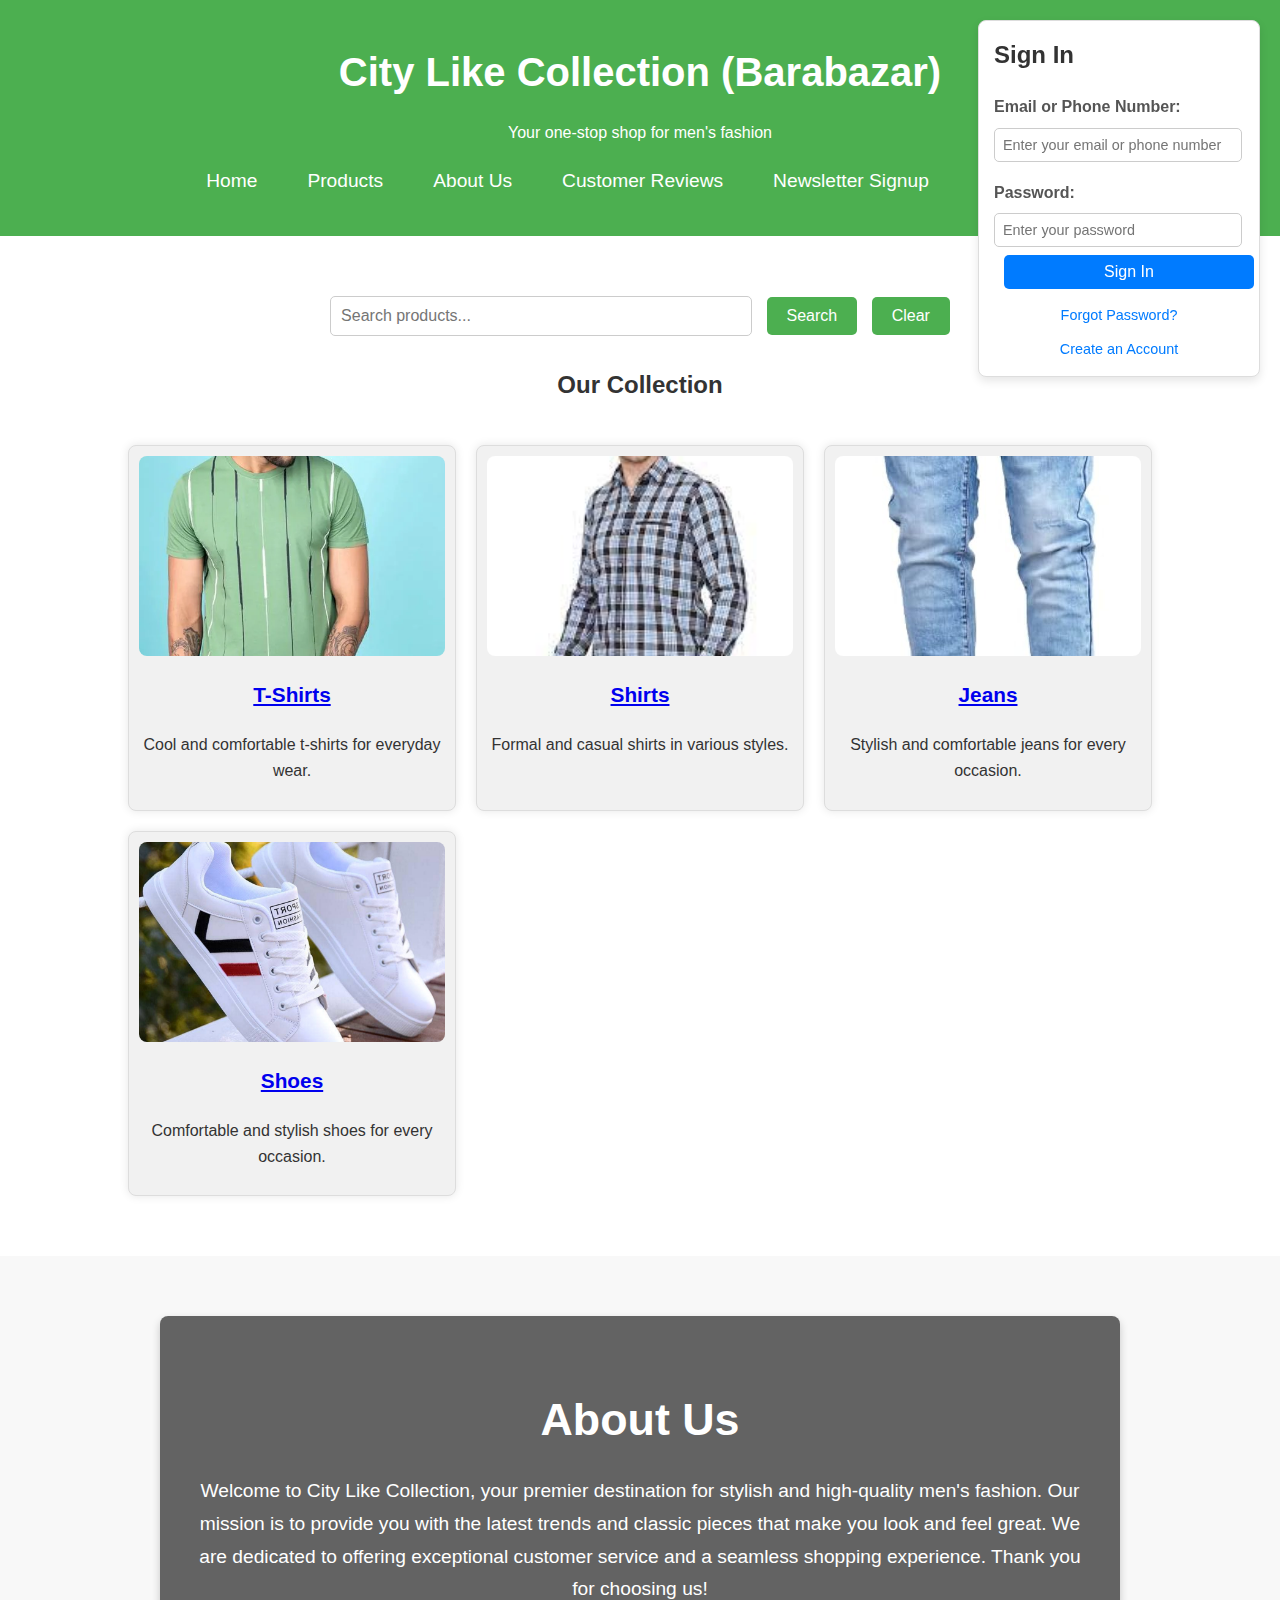
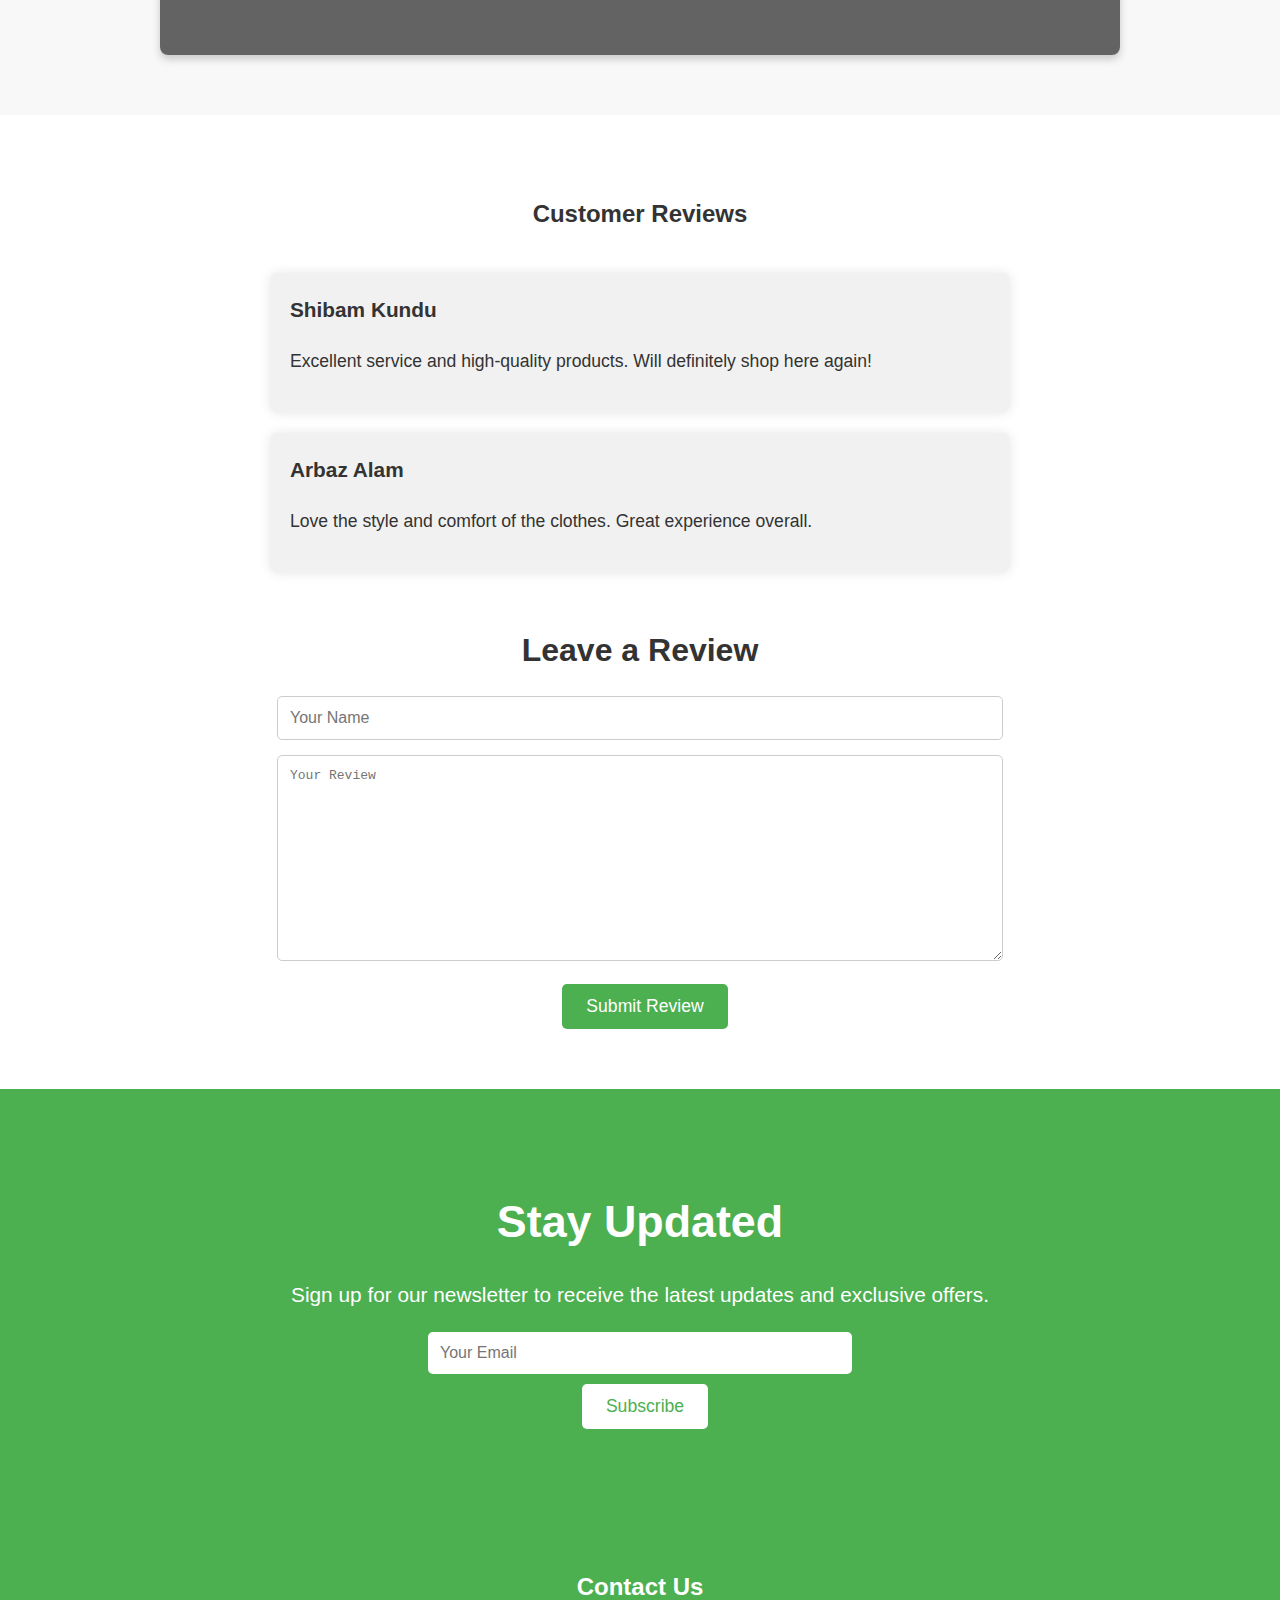
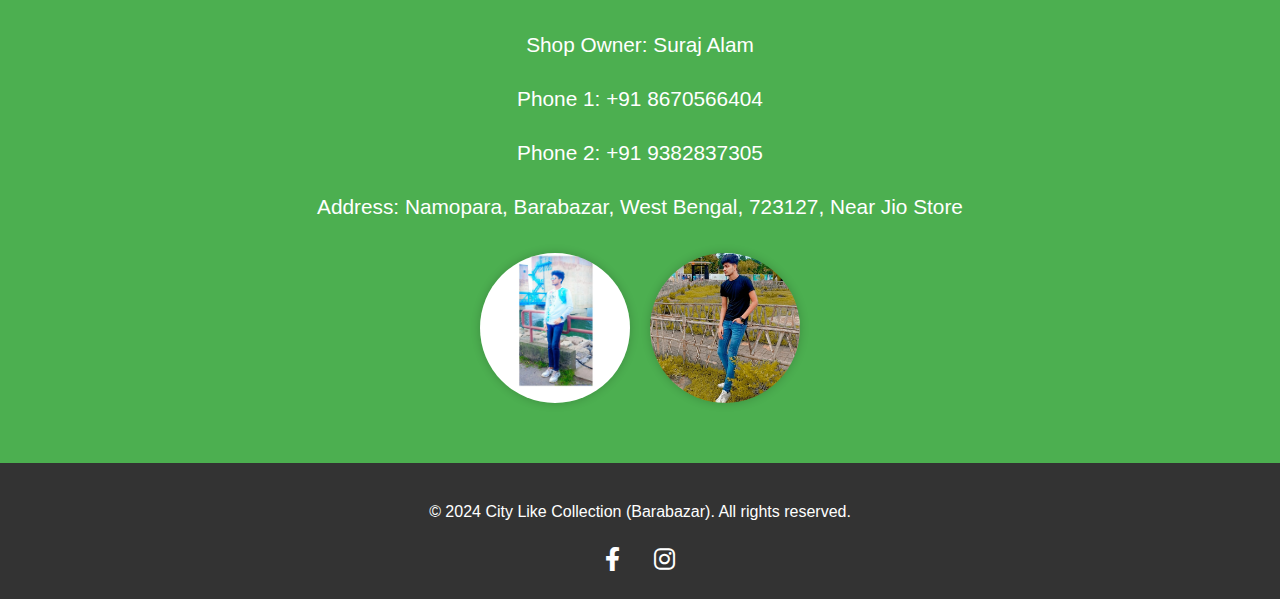
==== commit 97a5e4bd: "Update index.html" ====
--- a/index.html
+++ b/index.html
@@ -184,9 +184,9 @@
                     <p>Cool and comfortable t-shirts for everyday wear.</p>
                 </div>
                 <div class="product-item" data-category="shirts">
-                    <a href="Shirts.html"></a>
+                    <a href="shirts.html"></a>
                     <img src="images/shirt.jpeg" alt="Shirt">
-                    <h3><a href="Shirts.html">Shirts</a></h3>
+                    <h3><a href="shirts.html">Shirts</a></h3>
                     <p>Formal and casual shirts in various styles.</p>
                 </div>
                 <div class="product-item" data-category="jeans">
